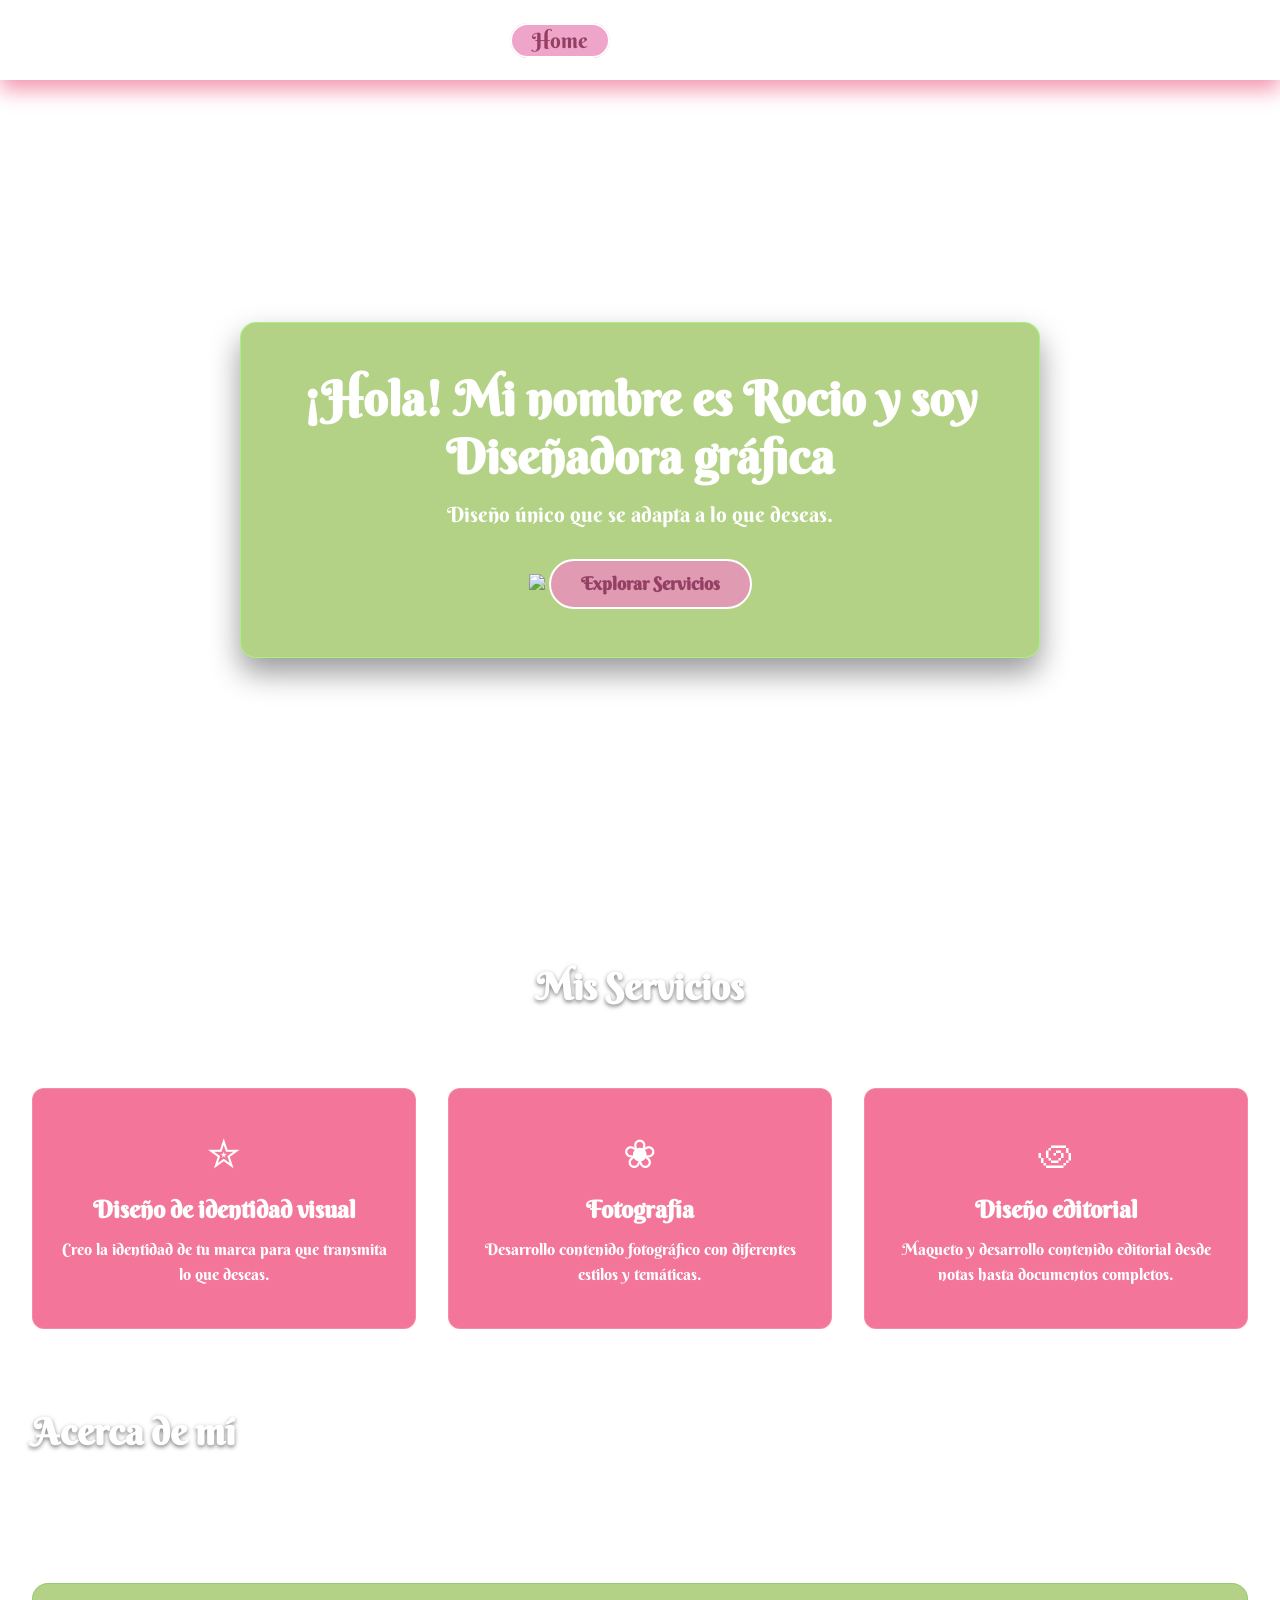
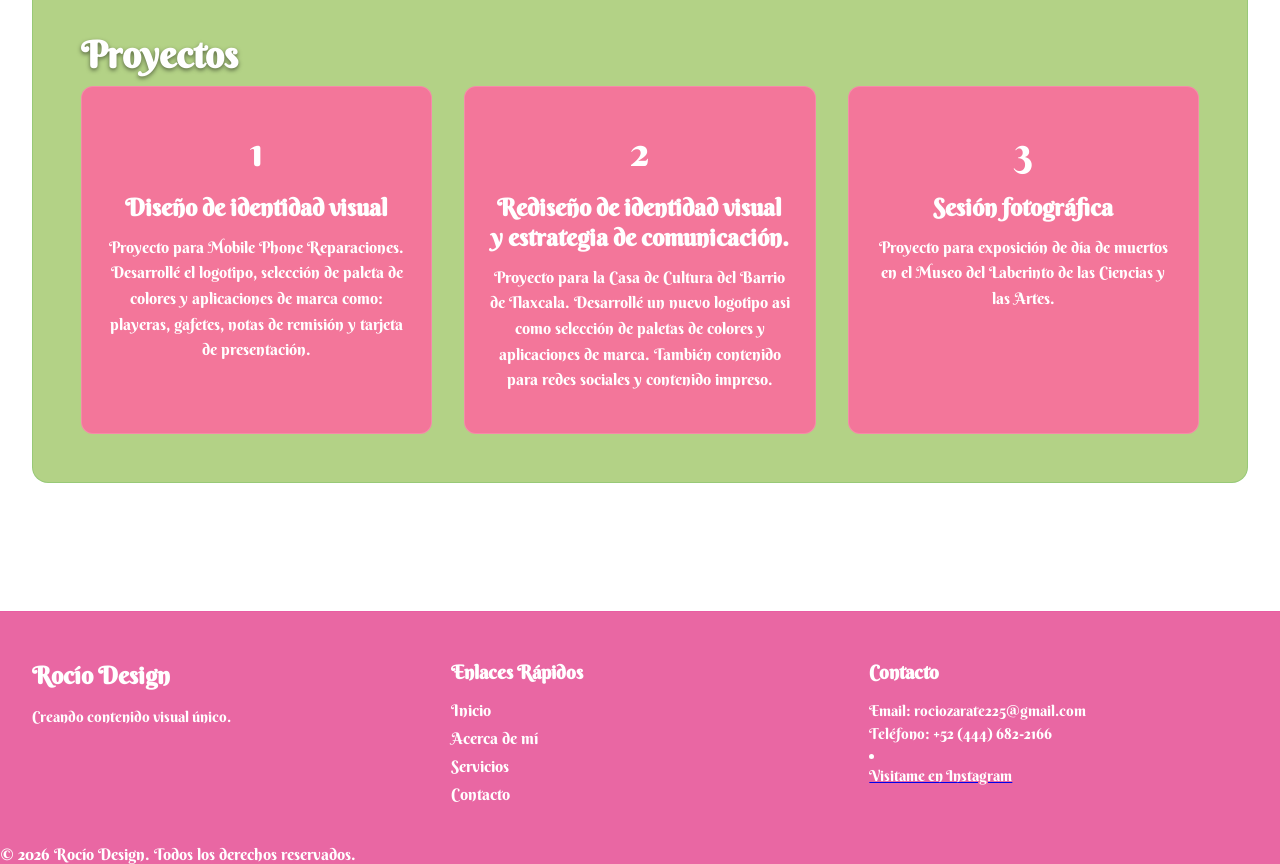
==== index.html @ e58158ed "Add files via upload" ====
<!DOCTYPE html>
<html lang="es">
<head>
    <meta charset="UTF-8">
    <meta name="viewport" content="width=device-width, initial-scale=1.0">
    <title>Sitio Web Completo con Navegación Adaptativa</title>

    <!-- Enlace a la hoja de estilos CSS general -->
    <link rel="stylesheet" href="style.css">
</head>
<body>

    <!-- ==========================================
         HEADER / ENCABEZADO
         Contiene la barra de navegación (existente)
         y la sección Hero (banner principal de bienvenida).
         ========================================== -->
    <header class="site-header">
        
        <!-- BARRA DE NAVEGACIÓN (Estructura intacta) -->
        <nav class="navbar">
            <div class="navbar-container">
                <!-- Logotipo del sitio web -->
                <a href="index.html" class="navbar-logo">Rocío Design</a>
                
                <!-- Botón de menú hamburguesa para dispositivos móviles -->
                <button class="navbar-toggle" aria-label="Abrir menú">
                    <span class="bar"></span>
                    <span class="bar"></span>
                    <span class="bar"></span>
                </button>

                <!-- Menú principal con enlaces de navegación -->
                <ul class="navbar-menu">
                    <li> <a href="#" class="active"> Home </a> </li>
                    <li> <a href="#acercademí"> Acerca de mí </a> </li>
                    <li> <a href="#servicios"> Servicios </a> </li>
                    <li> <a href="#proyectos"> Proyectos </a> </li>
                    <li> <a href="#contacto"> Contacto </a> </li>
                </ul>
            </div>
        </nav>

        <!-- SECCIÓN HERO
             Presentación visual de impacto justo debajo de la barra de navegación.
             Función: Captar la atención inmediata del visitante y ofrecer una acción directa (CTA). -->
        <div class="hero-container">
            <div class="hero-content">
                <!-- Título principal de la página -->
                <h1 class="hero-title">¡Hola! Mi nombre es Rocio y soy Diseñadora gráfica</h1>
                <!-- Breve descripción o subtítulo persuasivo -->
                <p class="hero-subtitle">Diseño único que se adapta a lo que deseas.</p>
                 <img src="img2-01.png">
                <!-- Botón de llamada a la acción (Call To Action) -->
                <a href="#servicios" class="hero-btn">Explorar Servicios</a>
            </div>
        </div>

    </header>


    <!-- ==========================================
         MAIN / CONTENIDO PRINCIPAL
         Contenedor semántico principal del sitio web.
         Aloja el contenido relevante dividido en secciones.
         ========================================== -->
    <main class="main-content">

        <!-- SECCIÓN DE SERVICIOS / CARACTERÍSTICAS
             Función: Presentar los servicios o características clave en formato de cuadrícula (cards). -->
        <section id="servicios" class="content-section">
            <div class="section-header">
                <h2 class="section-title">Mis Servicios</h2>
                <p class="section-description">Ofrezco soluciones a tus necesidades de comunicación visual.</p>
            </div>

            <!-- Cuadrícula flexible para organizar las tarjetas de información -->
            <div class="cards-grid">
                <!-- Tarjeta 1 -->
                <article class="card">
                    <div class="card-icon">✮</div>
                    <h3 class="card-title">Diseño de identidad visual</h3>
                    <p class="card-text">Creo la identidad de tu marca para que transmita lo que deseas.</p>
                </article>

                <!-- Tarjeta 2 -->
                <article class="card">
                    <div class="card-icon">❀</div>
                    <h3 class="card-title">Fotografía</h3>
                    <p class="card-text">Desarrollo contenido fotográfico con diferentes estilos y temáticas.</p>
                </article>

                <!-- Tarjeta 3 -->
                <article class="card">
                    <div class="card-icon">಄</div>
                    <h3 class="card-title">Diseño editorial</h3>
                    <p class="card-text">Maqueto y desarrollo contenido editorial desde notas hasta documentos completos.</p>
                </article>
            </div>
        </section>


        <!-- SECCIÓN "ACERCA DE" / INFORMACIÓN
             Función: Ofrecer contexto adicional sobre la empresa o proyecto. -->
        <section id="acercademí" class="content-section acerca de mí-section">
            <div class="acerca de mí-container">
                <div class="acerca de mí-text">
                    <h2 class="section-title">Acerca de mí</h2>
                    <p>Me dedico a resolver necesidades de comunicación mediante un diseño funcional y atractivo.</p> 
                    <p>Mi estilo es experimental, me adapto fácilmente a las ideas de mis clientes.</p>
                </div>
            </div>
        </section>

         <section id="proyectos" class="content-section about-section">
            <div class="about-container">
                <div class="about-text">
                    <h2 class="section-title">Proyectos</h2>
                </div>
                            <div class="cards-grid">
                <!-- Tarjeta 1 -->
                <article class="card">
                    <div class="card-icon">1</div>
                    <h3 class="card-title">Diseño de identidad visual</h3>
                    <p class="card-text">Proyecto para Mobile Phone Reparaciones. Desarrollé el logotipo, selección de paleta de colores y aplicaciones de marca como: playeras, gafetes, notas de remisión y tarjeta de presentación.</p>
                </article> 

                <!-- Tarjeta 2 -->
                <article class="card">
                    <div class="card-icon">2</div>
                    <h3 class="card-title">Rediseño de identidad visual y estrategia de comunicación.</h3>
                    <p class="card-text">Proyecto para la Casa de Cultura del Barrio de Tlaxcala. Desarrollé un nuevo logotipo asi como selección de paletas de colores y aplicaciones de marca. También contenido para redes sociales y contenido impreso.</p>
                </article>

                <!-- Tarjeta 3 -->
                <article class="card">
                    <div class="card-icon">3</div>
                    <h3 class="card-title">Sesión fotográfica</h3>
                    <p class="card-text">Proyecto para exposición de día de muertos en el Museo del Laberinto de las Ciencias y las Artes.</p>
                </article>
            </div>
        </section>
    </main>


    <!-- ==========================================
         FOOTER / PIE DE PÁGINA
         Función: Mostrar información de derechos, enlaces útiles y redes sociales.
         ========================================== -->
    <footer id="contacto" class="site-footer">
        <div class="footer-container">
            <!-- Columna 1: Información de marca -->
            <div class="footer-col">
                <h4 class="footer-brand">Rocío Design</h4>
                <p class="footer-desc">Creando contenido visual único.</p>
            </div>

            <!-- Columna 2: Enlaces rápidos de navegación -->
            <div class="footer-col">
                <h5 class="footer-heading">Enlaces Rápidos</h5>
                <ul class="footer-links">
                    <li><a href="#home">Inicio</a></li>
                    <li><a href="#acercademi">Acerca de mí</a></li>
                    <li><a href="#servicios">Servicios</a></li>
                    <li><a href="#contacto">Contacto</a></li>
                </ul>
            </div>

            <!-- Columna 3: Información de contacto -->
            <div class="footer-col">
                <h5 class="footer-heading">Contacto</h5>
                <p>Email: rociozarate225@gmail.com</p>
                <p>Teléfono: +52 (444) 682-2166</p>
                  <li><a href="https://www.instagram.com/byy.rocio?obrf=cHB6NTF2bmYxcTNv" target="_blank" rel="noopener noreferrer"><p>Visitame en Instagram</p></a></li>

            </div>
        </div>

        <!-- Barra inferior de derechos de autor -->
        <div class="footer-bottom">
            <p>&copy; 2026 Rocío Design. Todos los derechos reservados.</p>
        </div>
    </footer>

    <!-- Script de control del menú móvil -->
    <script src="script.js"></script>
</body>
</html>
---- style.css ----
/* ==========================================================================
IMPORTACIÓN DE FUENTES Y CONFIGURACIÓN GLOBAL
========================================================================== */

@import url('https://fonts.googleapis.com/css2?family=Berkshire+Swash&family=Inter:ital,opsz,wght@0,14..32,100..900;1,14..32,100..900&family=Dosis:wght@200..800&display=swap');

* {
  margin: 0;
  padding: 0;
  box-sizing: border-box;
}

body {
  font-family: "Berkshire Swash", serif;
  min-height: 100vh;
  background: url(./fondo\ star.png) no-repeat center center/cover fixed;
  color: #ffffff;
}

/* ==========================================================================
BARRA DE NAVEGACIÓN
========================================================================== */
.navbar {
  display: flex;
  align-items: center;
  justify-content: center;
  height: 80px;
  width: 100%;
  position: sticky;
  top: 0;
  background: transparent;
  box-shadow: 0 10px 20px #F497B1;
  backdrop-filter: blur(10px);
  z-index: 999;
}

.navbar-container {
  display: flex;
  align-items: center;
  justify-content: space-between;
  width: 100%;
  padding: 0 2rem;
  max-width: 1600px;
}

.navbar-logo {
  font-size: 2rem;
  font-weight: 600;
  color: #fff;
  text-decoration: none;
  cursor: pointer;
}

.navbar-container .navbar-menu {
  display: flex;
  text-align: center;
  gap: 1.5rem;
  list-style: none;
}

.navbar-container .navbar-menu li a {
  text-decoration: none;
  color: #fff;
  font-size: 1.3rem;
  font-weight: 500;
  padding: 3px 20px;
  border-radius: 20px;
  border: 2px solid transparent;
  white-space: nowrap;
  transition: all 0.3s ease;
}

.navbar-container .navbar-menu li a:hover,
.navbar-container .navbar-menu li a.active {
  color: #944063;
  background: rgba(236, 142, 189, 0.8);
  border: 2px solid #fff;
}

.navbar-toggle {
  display: none;
  background: transparent;
  padding: 10px;
  border: none;
  cursor: pointer;
}

.bar {
  display: block;
  width: 25px;
  height: 3px;
  margin: 5px auto;
  background: #fff;
  transition: all 0.3s ease-in-out;
}

/* ==========================================================================
SECCIÓN HEADER / HERO
========================================================================== */
.hero-container {
  display: flex;
  align-items: center;
  justify-content: center;
  min-height: calc(100vh - 80px);
  padding: 2rem;
  text-align: center;
}

.hero-content {
  max-width: 800px;
  padding: 3rem 2rem;
  background:#B3D286;
  backdrop-filter: blur(8px);
  border-radius: 16px;
  border: 1px solid rgba(166, 241, 131, 0.993);
  box-shadow: 0 15px 30px rgba(0, 0, 0, 0.4);
}

.hero-title {
  font-size: 3rem;
  font-weight: 700;
  margin-bottom: 1rem;
  line-height: 1.2;
}

.hero-subtitle {
  font-size: 1.3rem;
  font-weight: 300;
  margin-bottom: 2rem;
  color: #fff;
}

.hero-btn {
  display: inline-block;
  padding: 12px 30px;
  background: rgba(236, 142, 189, 0.8);
  color: #944063;
  font-size: 1.1rem;
  font-weight: 600;
  text-decoration: none;
  border-radius: 30px;
  border: 2px solid #fff;
  transition: all 0.3s ease;
}

img{
  width:500px;
  align-content: center; 
}
.hero-btn:hover {
  background: rgba(236, 142, 189, 0.8);
  color: #944063;
  transform: translateY(-3px);
  box-shadow: 0 10px 20px rgba(0, 0, 0, 0.3);
}

/* ==========================================================================
SECCIÓN MAIN / CONTENIDO PRINCIPAL
========================================================================== */
.main-content {
  max-width: 1400px;
  margin: 0 auto;
  padding: 4rem 2rem;
  display: flex;
  flex-direction: column;
  gap: 5rem;
}

.content-section {
  width: 100%;
}

.section-header {
  text-align: center;
  margin-bottom: 3rem;
}

.section-title {
  font-size: 2.3rem;
  font-weight: 600;
  margin-bottom: 0.5rem;
  text-shadow: 0 2px 4px rgba(0,0,0,0.5);
}

.section-description {
  font-size: 1.1rem;
  color: #fff;
}

.cards-grid {
  display: grid;
  grid-template-columns: repeat(auto-fit, minmax(280px, 1fr));
  gap: 2rem;
}

.card {
  background: #f3769a;
  backdrop-filter: blur(10px);
  border: 1px solid rgba(255, 255, 255, 0.15);
  padding: 2.5rem 1.5rem;
  border-radius: 12px;
  text-align: center;
  transition: transform 0.3s ease, box-shadow 0.3s ease;
}

.card:hover {
  transform: translateY(-8px);
  box-shadow: 0 12px 25px #B3D286;
  border-color: rgba(170, 95, 154, 0.5);
}

.card-icon {
  font-size: 2.5rem;
  margin-bottom: 1rem;
}

.card-title {
  font-size: 1.5rem;
  margin-bottom: 0.8rem;
  color: #fff;
}

.card-text {
  font-size: 1rem;
  color: #fff;
  line-height: 1.6;
}

.about-section {
  background: #B3D286;
  backdrop-filter: blur(10px);
  padding: 3rem;
  border-radius: 16px;
  border: 1px solid rgba(148, 201, 118, 0.877);
}

.about-text p {
  font-size: 1.1rem;
  line-height: 1.8;
  margin-top: 1rem;
  color: #f1f5f9;
}

/* ==========================================================================
SECCIÓN FOOTER / PIE DE PÁGINA
========================================================================== */
.site-footer {
  background: rgba(231, 87, 154, 0.9);
  backdrop-filter: blur(12px);
  border-top: 1px solid rgba(231, 24, 162, 0.11);
  padding-top: 3rem;
  margin-top: 4rem;
}

.footer-container {
  max-width: 1400px;
  margin: 0 auto;
  padding: 0 2rem 2rem 2rem;
  display: grid;
  grid-template-columns: repeat(auto-fit, minmax(220px, 1fr));
  gap: 2.5rem;
}

.footer-col .footer-brand {
  font-size: 1.5rem;
  font-weight: 600;
  margin-bottom: 1rem;
  color: #fff;
}

.footer-col .footer-desc,
.footer-col p {
  font-size: 0.95rem;
  color: #fff;
  line-height: 1.5;
}

.footer-heading {
  font-size: 1.2rem;
  margin-bottom: 1rem;
  color: #fff;
}

.footer-links {
  list-style: none;
}

.footer-links li {
  margin-bottom: 0.5rem;
}

.footer-links a {
  color: #fff;
  text-decoration: none;
  transition: color 0.2s ease;
}

.footer-links a:hover {
  color: #fff;
}
s
.footer-bottom {
  text-align: center;
  padding: 1.5rem;
  background: rgba(129, 53, 91, 0.856);
  font-size: 0.9rem;
  color: #c0577a;
  border-top: 1px solid rgba(255, 255, 255, 0.05);
}

/* ==========================================================================
REGLAS RESPONSIVAS (MEDIA QUERIES)
========================================================================== */
@media (max-width: 880px) {
  .navbar {
    backdrop-filter: none;
  }

  .navbar-container .navbar-menu {
    display: none;
    flex-direction: column;
    align-items: flex-start;
    gap: 1.7rem !important;
    position: absolute;
    height: 100vh;
    width: 250px;
    top: 0;
    right: 0;
    padding: 5rem 1.5rem;
    box-shadow: 0 10px 10px rgba(0, 0, 0, 0.5);
    backdrop-filter: blur(10px);
  }

  .navbar-container .navbar-menu.active {
    display: flex;
  }

  .navbar-toggle {
    display: block;
    z-index: 999;
  }

  .navbar-toggle.active .bar:nth-child(2) {
    opacity: 0;
  }

  .navbar-toggle.active .bar:nth-child(1) {
    transform: translateY(8px) rotate(45deg);
  }

  .navbar-toggle.active .bar:nth-child(3) {
    transform: translateY(-8px) rotate(-45deg);
  }

  .hero-title {
    font-size: 2.3rem;
  }

  .hero-subtitle {
    font-size: 1.1rem;
  }

  .main-content {
    padding: 3rem 1.5rem;
    gap: 3.5rem;
  }

  .cards-grid {
    grid-template-columns: repeat(2, 1fr);
  }

  .about-section {
    padding: 2rem;
  }
}

@media (max-width:720px) {
iframe {
  width: 400px;
  height: 300px;
}
}

@media (max-width: 480px) {
  .navbar-container {
    padding: 0 1rem;
  }

  iframe {
    width: 300px;
    height: 200px;
  }

  .navbar-logo {
    font-size: 1.7rem;
  }

  .navbar-container .navbar-menu li a {
    font-size: 1.2rem;
    padding: 3px 15px;
  }

  .hero-container {
    padding: 1rem;
  }

  .hero-content {
    padding: 2rem 1rem;
  }

  .hero-title {
    font-size: 1.8rem;
  }

  .hero-subtitle {
    font-size: 1rem;
  }

  .hero-btn {
    width: 100%;
    text-align: center;
  }

  .cards-grid {
    grid-template-columns: 1fr;
  }

  .section-title {
    font-size: 1.8rem;
  }

  .footer-container {
    grid-template-columns: 1fr;
    gap: 2rem;
    padding: 0 1.5rem 2rem 1.5rem;
  }
}

@media (max-width: 410px) {
  iframe {
    display: none;
  }
}
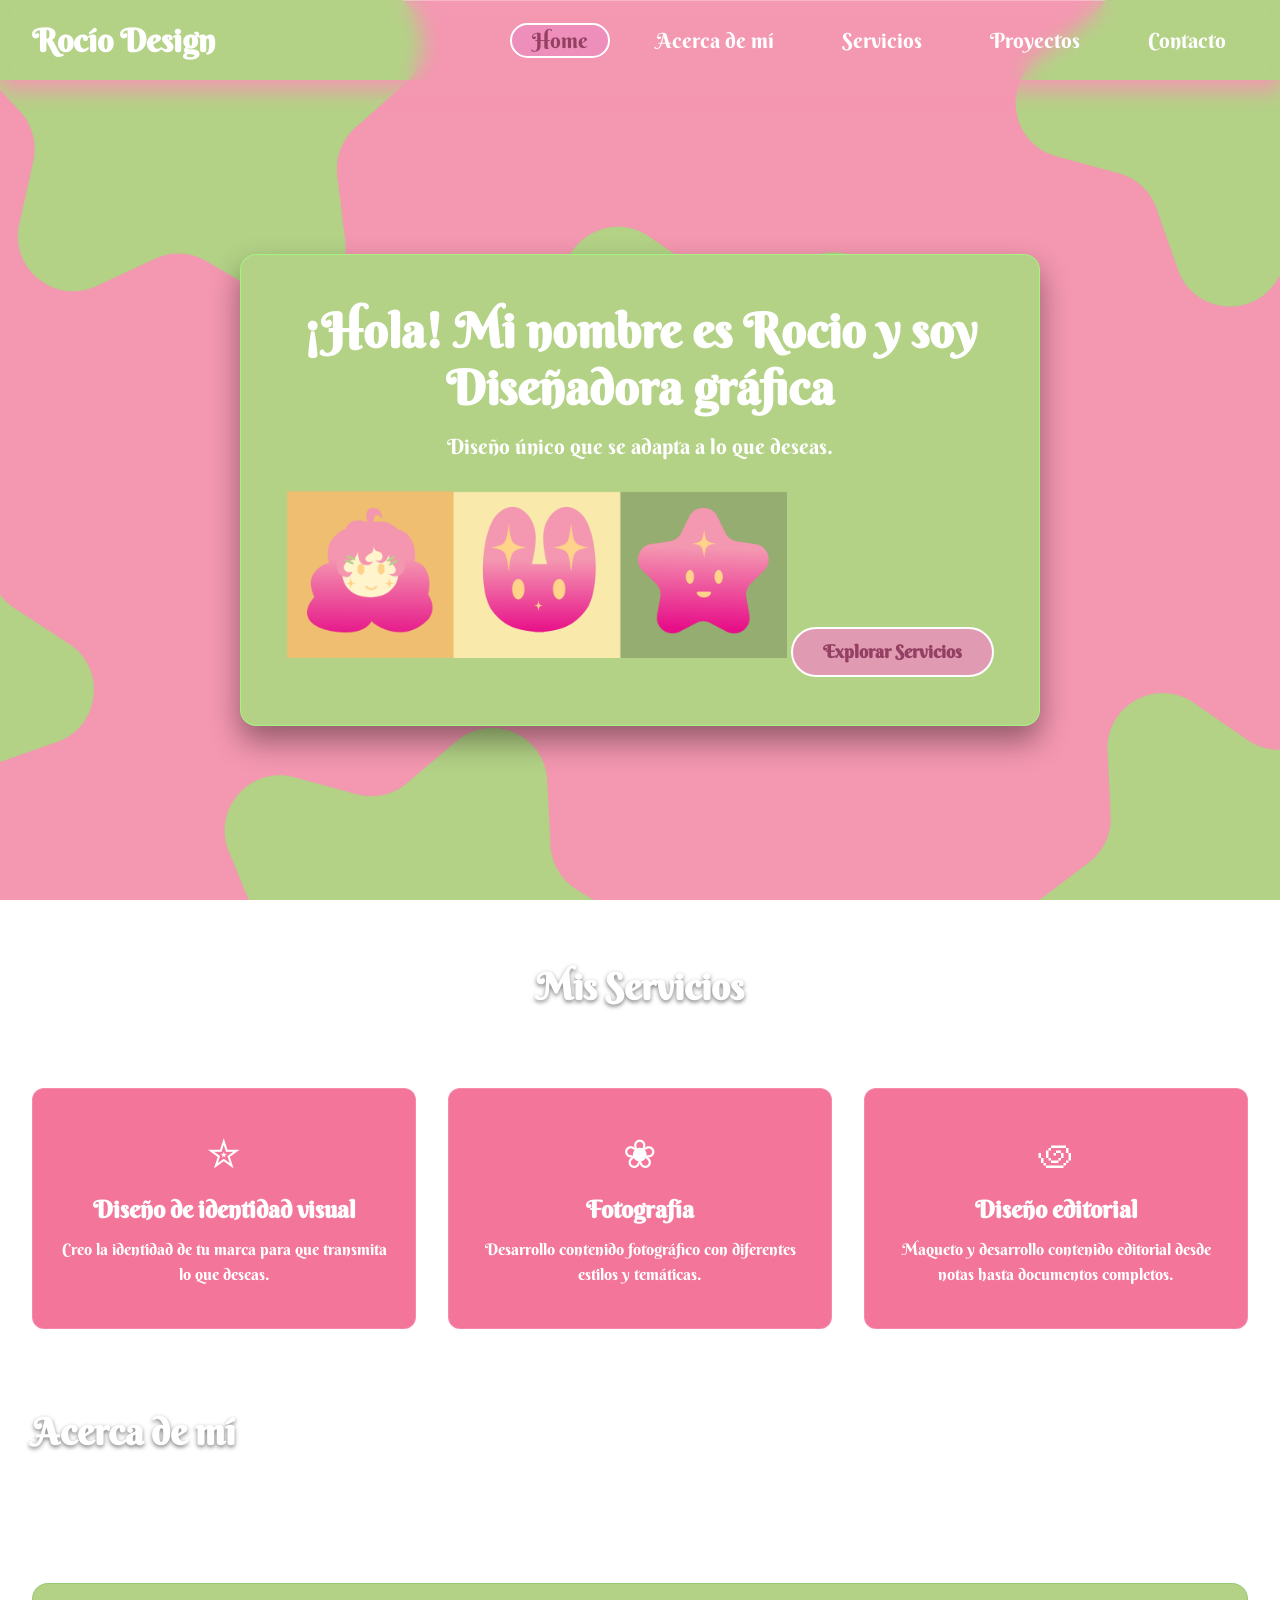
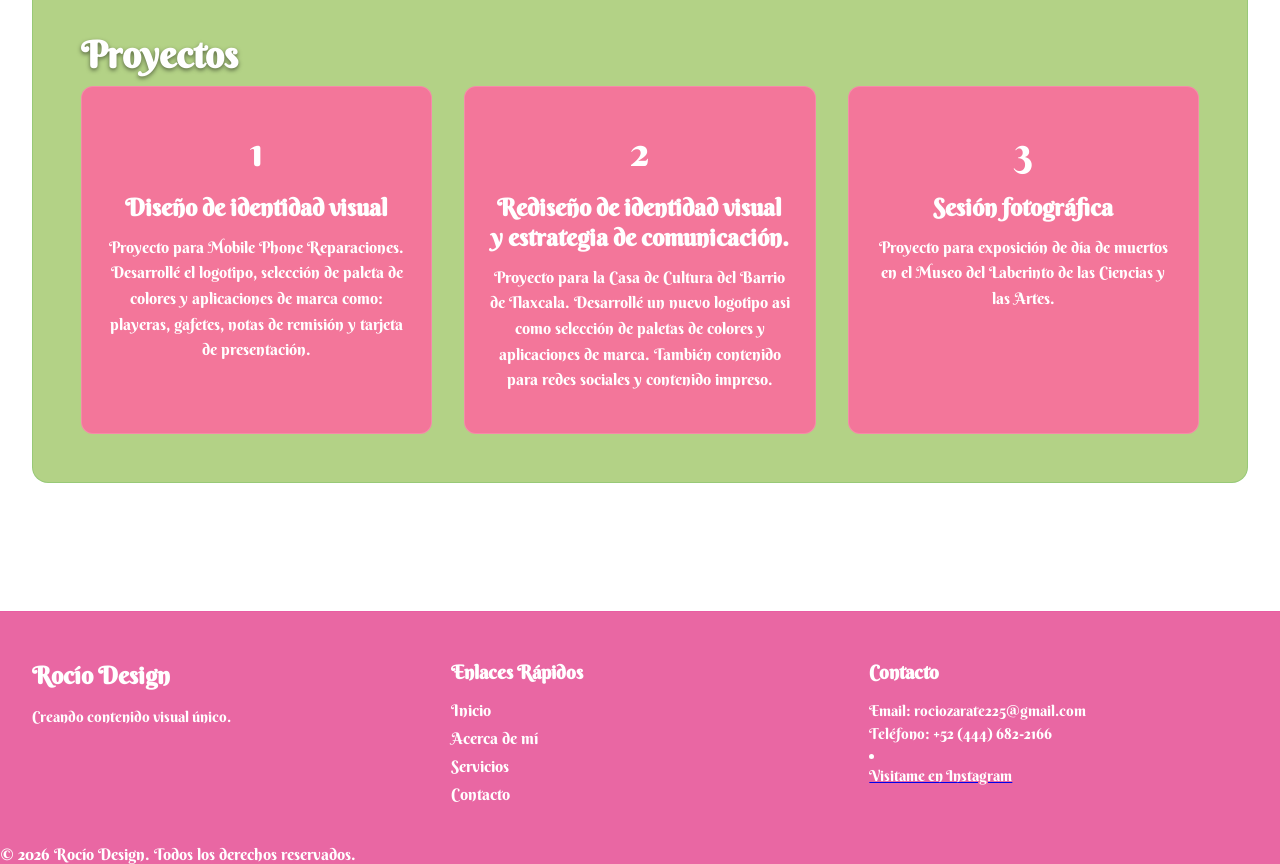
==== commit 82e5fa5d: "Add files via upload" ====
--- a/index.html
+++ b/index.html
@@ -36,7 +36,7 @@
                     <li> <a href="#acercademí"> Acerca de mí </a> </li>
                     <li> <a href="#servicios"> Servicios </a> </li>
                     <li> <a href="#proyectos"> Proyectos </a> </li>
-                    <li> <a href="#contacto"> Contacto </a> </li>
+                    <li> <a href="contacto.html"> Contacto </a> </li>
                 </ul>
             </div>
         </nav>
